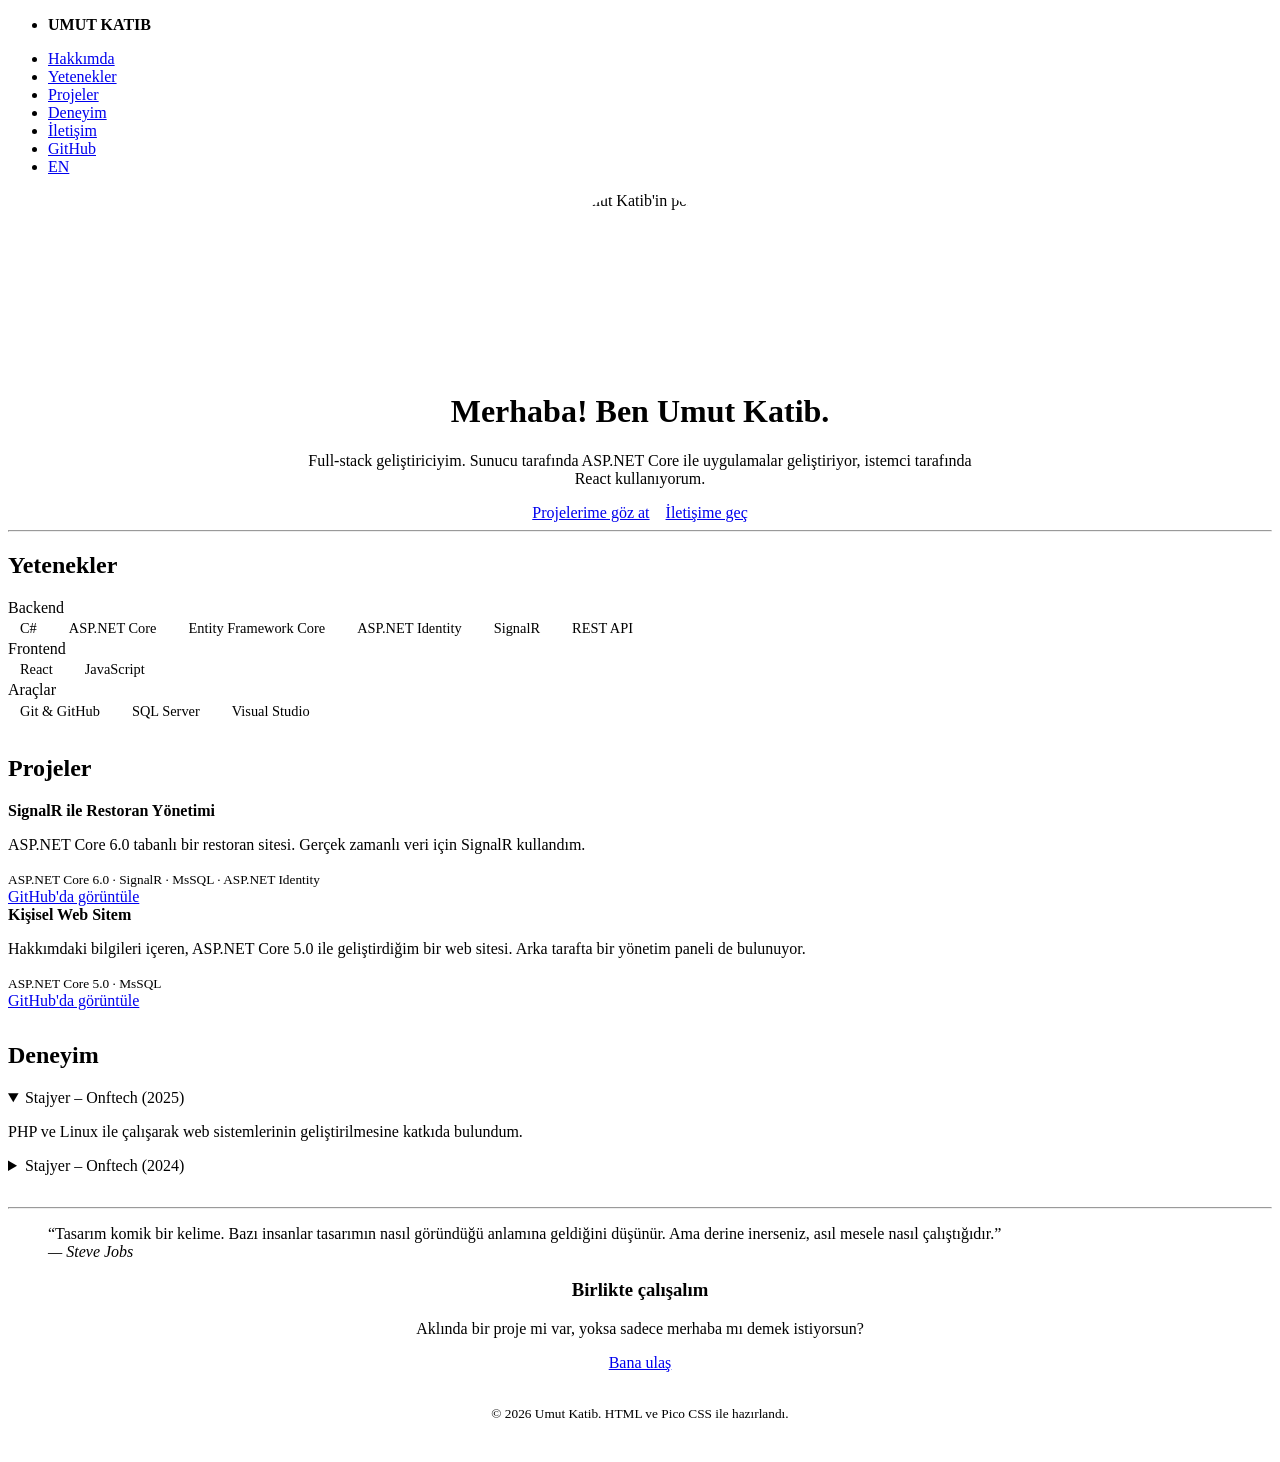
==== tr/index.html @ a7c9f65e "changes" ====
<!DOCTYPE html>
<html lang="tr">
<head>
    <meta charset="UTF-8">
    <meta name="viewport" content="width=device-width, initial-scale=1.0">
    <meta name="description" content="Umut Katib – ASP.NET Core ve React ile çalışan full-stack geliştirici.">
    <link rel="alternate" hreflang="en" href="/index.html">
    <link rel="alternate" hreflang="tr" href="/tr/index.html">
    <link rel="stylesheet" href="https://cdn.jsdelivr.net/npm/@picocss/pico@2/css/pico.min.css">
    <link rel="stylesheet" href="/styles/style.css">
    <title>Umut Katib | Full-Stack Geliştirici</title>
</head>
<body>
    <main class="container">
        <nav>
            <ul>
                <li><strong>UMUT KATIB</strong></li>
            </ul>
            <ul>
                <li><a href="#about" class="contrast">Hakkımda</a></li>
                <li><a href="#skills" class="contrast">Yetenekler</a></li>
                <li><a href="#projects" class="contrast">Projeler</a></li>
                <li><a href="#experience" class="contrast">Deneyim</a></li>
                <li><a href="/tr/contact.html" class="contrast">İletişim</a></li>
                <li><a href="https://github.com/umutkatib" class="contrast">GitHub</a></li>
                <li><a href="/index.html" class="secondary" hreflang="en" lang="en" aria-label="English">EN</a></li>
            </ul>
        </nav>

        <!-- Hero -->
        <header class="hero" id="about">
            <img class="avatar" src="https://avatars.githubusercontent.com/u/87450041?v=4" alt="Umut Katib'in portresi">
            <h1>Merhaba! Ben Umut Katib.</h1>
            <p>
                Full-stack geliştiriciyim. Sunucu tarafında ASP.NET Core ile uygulamalar
                geliştiriyor, istemci tarafında React kullanıyorum.
            </p>
            <div class="hero-actions">
                <a href="https://github.com/umutkatib" role="button">Projelerime göz at</a>
                <a href="/tr/contact.html" role="button" class="secondary outline">İletişime geç</a>
            </div>
        </header>

        <hr>

        <!-- Skills -->
        <section id="skills">
            <h2>Yetenekler</h2>
            <div class="grid">
                <article>
                    <header>Backend</header>
                    <ul class="tags">
                        <li>C#</li>
                        <li>ASP.NET Core</li>
                        <li>Entity Framework Core</li>
                        <li>ASP.NET Identity</li>
                        <li>SignalR</li>
                        <li>REST API</li>
                    </ul>
                </article>
                <article>
                    <header>Frontend</header>
                    <ul class="tags">
                        <li>React</li>
                        <li>JavaScript</li>
                    </ul>
                </article>
                <article>
                    <header>Araçlar</header>
                    <ul class="tags">
                        <li>Git &amp; GitHub</li>
                        <li>SQL Server</li>
                        <li>Visual Studio</li>
                    </ul>
                </article>
            </div>
        </section>

        <!-- Projects -->
        <section id="projects">
            <h2>Projeler</h2>
            <div class="grid">
                <article>
                    <header><strong>SignalR ile Restoran Yönetimi</strong></header>
                    <p>ASP.NET Core 6.0 tabanlı bir restoran sitesi. Gerçek zamanlı veri için SignalR kullandım.</p>
                    <footer>
                        <small>ASP.NET Core 6.0 · SignalR · MsSQL · ASP.NET Identity</small><br>
                        <a href="https://github.com/umutkatib/SignalRProjectLast">GitHub'da görüntüle</a>
                    </footer>
                </article>
                <article>
                    <header><strong>Kişisel Web Sitem</strong></header>
                    <p>Hakkımdaki bilgileri içeren, ASP.NET Core 5.0 ile geliştirdiğim bir web sitesi. Arka tarafta bir yönetim paneli de bulunuyor.</p>
                    <footer>
                        <small>ASP.NET Core 5.0 · MsSQL</small><br>
                        <a href="https://github.com/umutkatib/Core_PW_Project">GitHub'da görüntüle</a>
                    </footer>
                </article>
            </div>
        </section>

        <!-- Experience -->
        <section id="experience">
            <h2>Deneyim</h2>
            <details open>
                <summary>Stajyer – Onftech (2025)</summary>
                <p>PHP ve Linux ile çalışarak web sistemlerinin geliştirilmesine katkıda bulundum.</p>
            </details>
            <details>
                <summary>Stajyer – Onftech (2024)</summary>
                <p>React ile çalışarak arayüz sayfalarının geliştirilmesine katkıda bulundum.</p>
            </details>
        </section>

        <hr>

        <blockquote>
            “Tasarım komik bir kelime. Bazı insanlar tasarımın nasıl göründüğü
            anlamına geldiğini düşünür. Ama derine inerseniz, asıl mesele
            nasıl çalıştığıdır.”
            <footer>
                <cite>— Steve Jobs</cite>
            </footer>
        </blockquote>

        <!-- Call to action -->
        <article style="text-align: center;">
            <h3>Birlikte çalışalım</h3>
            <p>Aklında bir proje mi var, yoksa sadece merhaba mı demek istiyorsun?</p>
            <a href="/tr/contact.html" role="button">Bana ulaş</a>
        </article>

        <footer class="site-footer">
            <small>&copy; 2026 Umut Katib. HTML ve Pico CSS ile hazırlandı.</small>
        </footer>
    </main>
</body>
</html>
---- styles/style.css ----
.avatar {
            display: block;
            margin: 0 auto 1rem;
            width: 180px;
            height: 180px;
            border-radius: 50%;
            object-fit: cover;
        }
        .hero { text-align: center; }
        .hero p { max-width: 42rem; margin-inline: auto; }
        .hero-actions { display: flex; gap: 1rem; justify-content: center; flex-wrap: wrap; }
        .tags { display: flex; flex-wrap: wrap; gap: .5rem; list-style: none; padding: 0; margin: 0; }
        .tags li {
            padding: .2rem .75rem;
            border: 1px solid var(--pico-muted-border-color);
            border-radius: 999px;
            font-size: .9rem;
            margin: 0;
        }
        .tags li::marker { content: none; }
        section { margin-bottom: 2rem; }
        footer.site-footer { text-align: center; padding: 2rem 0; }
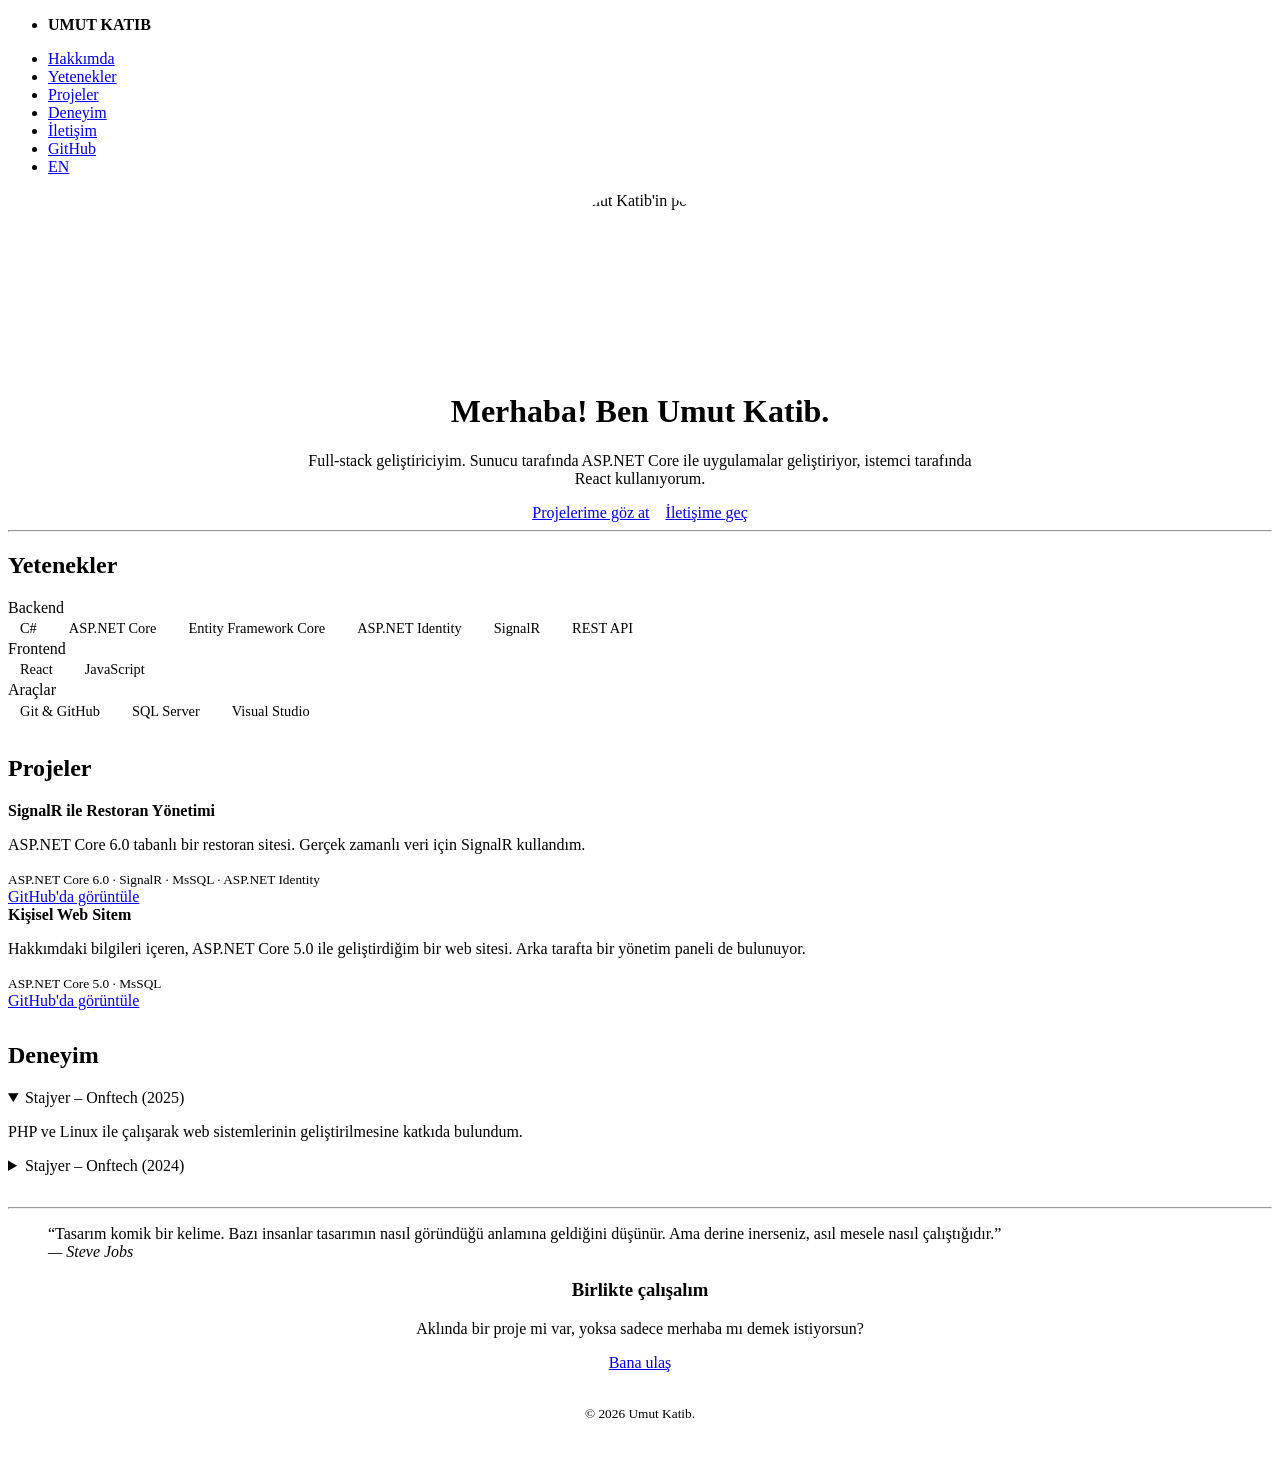
==== commit d2826edc: "changes" ====
--- a/tr/index.html
+++ b/tr/index.html
@@ -131,7 +131,7 @@
         </article>
 
         <footer class="site-footer">
-            <small>&copy; 2026 Umut Katib. HTML ve Pico CSS ile hazırlandı.</small>
+            <small>&copy; 2026 Umut Katib.</small>
         </footer>
     </main>
 </body>
--- a/styles/style.css
+++ b/styles/style.css
@@ -19,4 +19,35 @@
         }
         .tags li::marker { content: none; }
         section { margin-bottom: 2rem; }
-        footer.site-footer { text-align: center; padding: 2rem 0; }+        footer.site-footer { text-align: center; padding: 2rem 0; }
+
+        /* Mobile fixes */
+img { max-width: 100%; height: auto; }
+
+nav {
+    flex-wrap: wrap;
+    row-gap: .25rem;
+}
+nav ul:last-of-type {
+    flex-wrap: wrap;
+}
+
+@media (max-width: 767px) {
+    nav {
+        flex-direction: column;
+        align-items: flex-start;
+    }
+    nav ul li {
+        padding-block: .25rem;
+    }
+    .hero-actions a[role="button"] {
+        width: 100%;
+    }
+    .avatar {
+        width: 140px;
+        height: 140px;
+    }
+    h1 {
+        font-size: 1.75rem;
+    }
+}
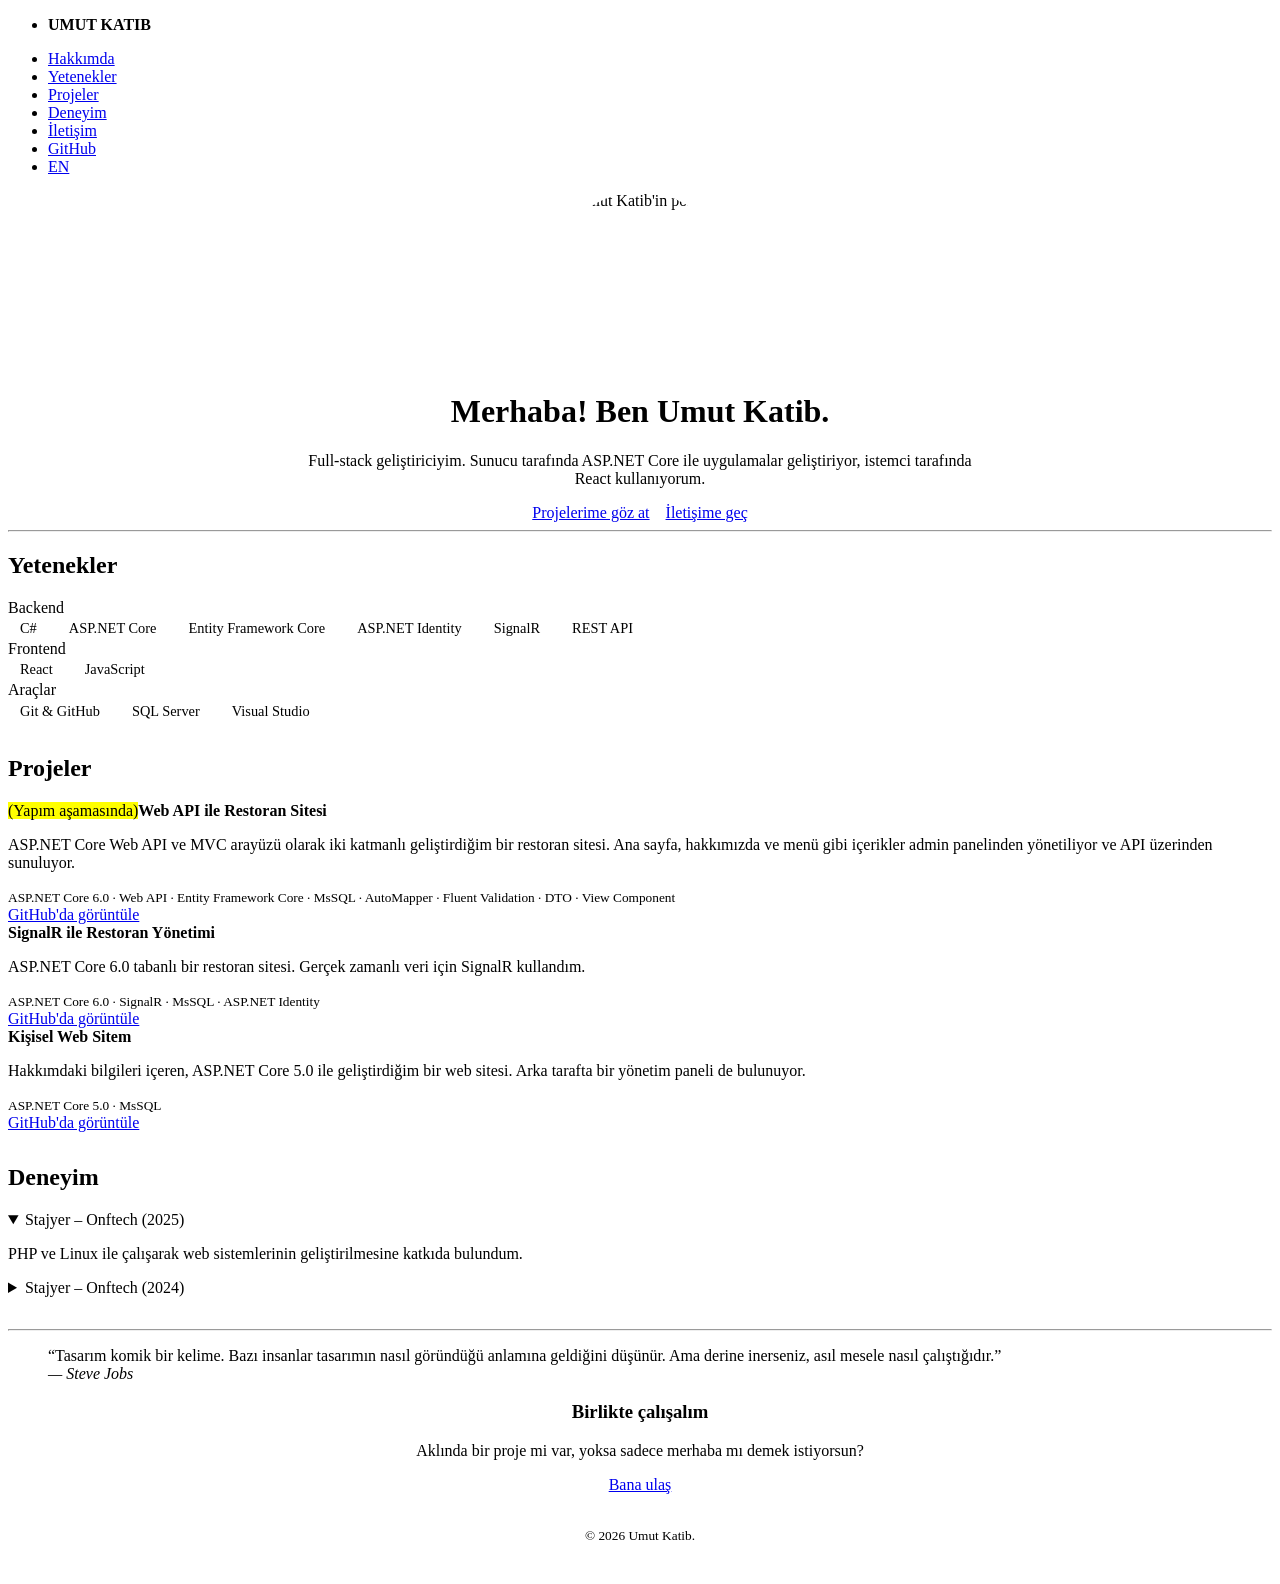
==== commit 0fc99bc4: "new project added" ====
--- a/tr/index.html
+++ b/tr/index.html
@@ -81,11 +81,19 @@
             <h2>Projeler</h2>
             <div class="grid">
                 <article>
+                    <header><mark>(Yapım aşamasında)</mark><strong>Web API ile Restoran Sitesi</strong></header>
+                    <p>ASP.NET Core Web API ve MVC arayüzü olarak iki katmanlı geliştirdiğim bir restoran sitesi. Ana sayfa, hakkımızda ve menü gibi içerikler admin panelinden yönetiliyor ve API üzerinden sunuluyor.</p>
+                    <footer>
+                        <small>ASP.NET Core 6.0 · Web API · Entity Framework Core · MsSQL · AutoMapper · Fluent Validation · DTO · View Component</small><br>
+                        <a href="https://github.com/umutkatib/ApiProjectCamp">GitHub'da görüntüle</a>
+                    </footer>
+                </article>
+                <article>
                     <header><strong>SignalR ile Restoran Yönetimi</strong></header>
                     <p>ASP.NET Core 6.0 tabanlı bir restoran sitesi. Gerçek zamanlı veri için SignalR kullandım.</p>
                     <footer>
                         <small>ASP.NET Core 6.0 · SignalR · MsSQL · ASP.NET Identity</small><br>
-                        <a href="https://github.com/umutkatib/SignalRProjectLast">GitHub'da görüntüle</a>
+                        <a href="https://github.com/umutkatib/ASP.NET-CORE-6.0-SignalR">GitHub'da görüntüle</a>
                     </footer>
                 </article>
                 <article>
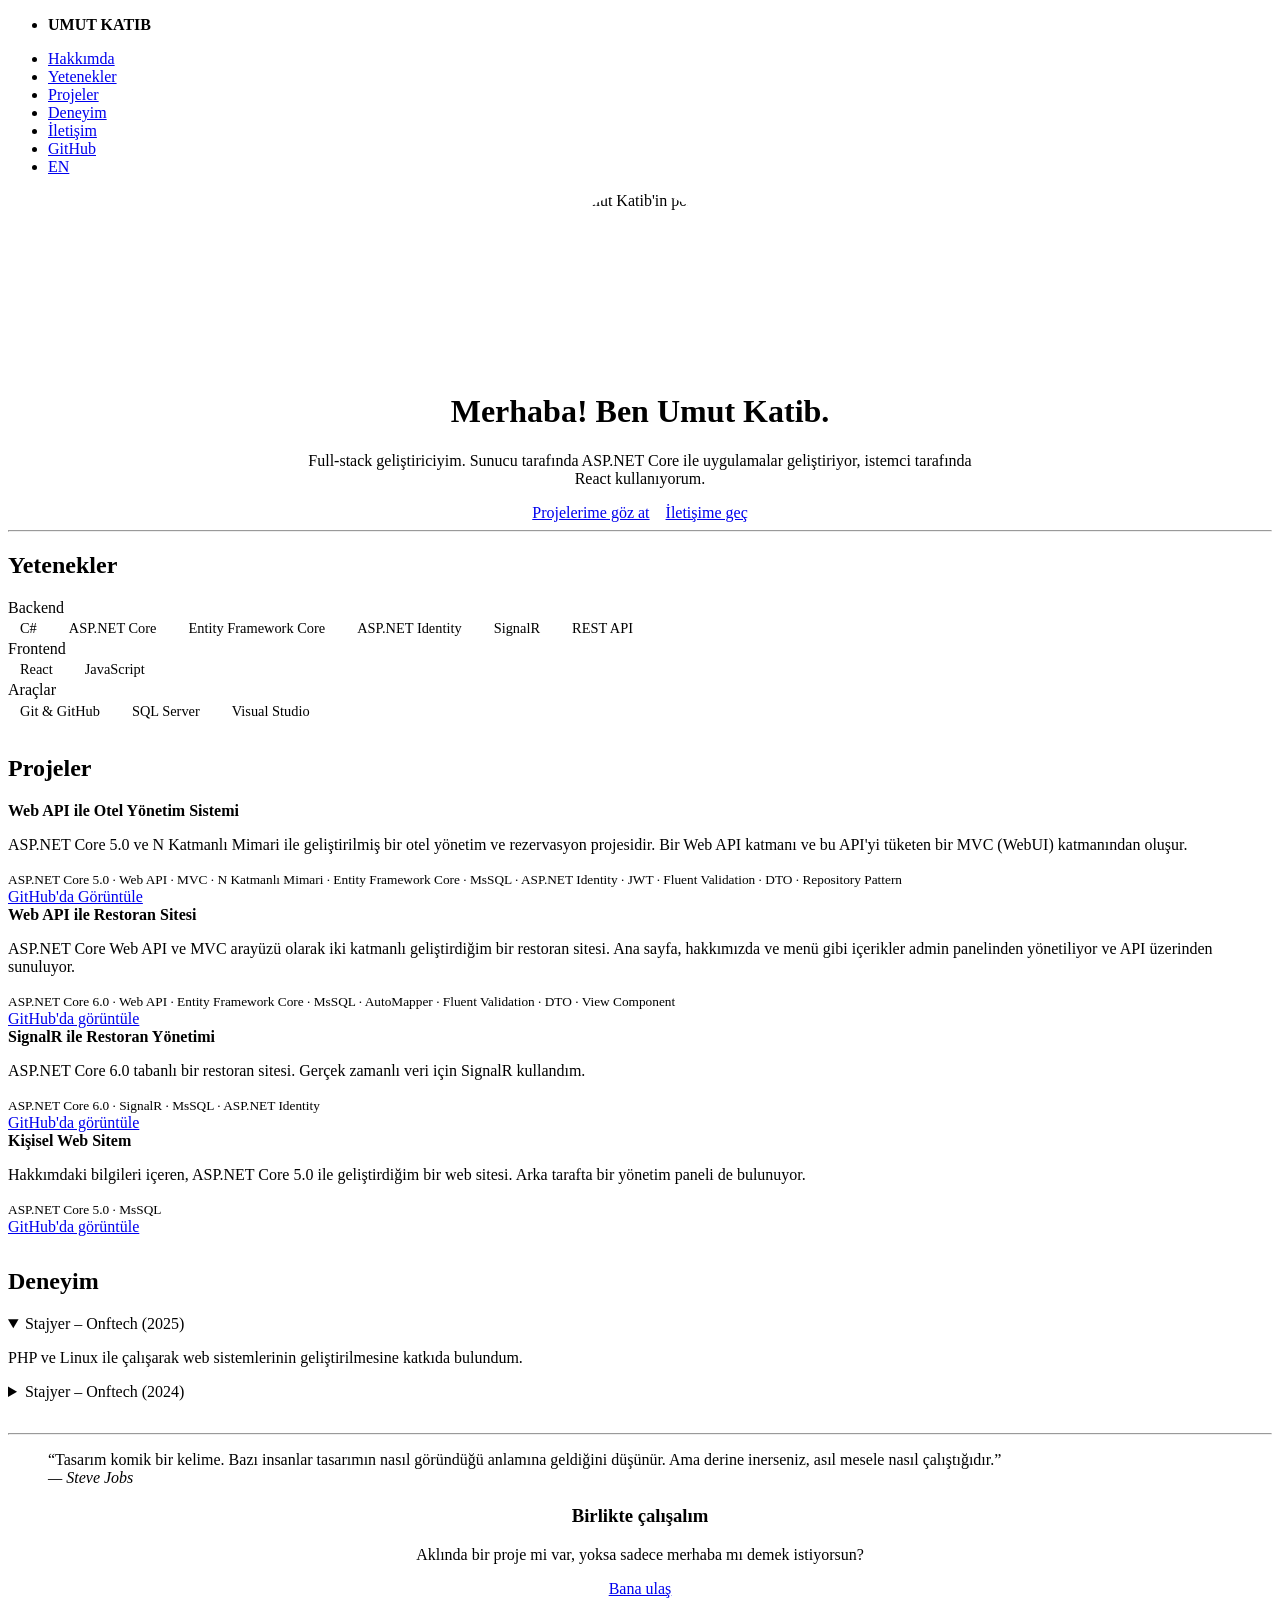
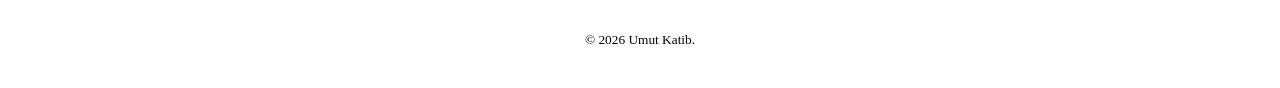
==== commit f1d88079: "project added" ====
--- a/tr/index.html
+++ b/tr/index.html
@@ -81,11 +81,19 @@
             <h2>Projeler</h2>
             <div class="grid">
                 <article>
-                    <header><mark>(Yapım aşamasında)</mark><strong>Web API ile Restoran Sitesi</strong></header>
+                    <header><strong>Web API ile Otel Yönetim Sistemi</strong></header>
+                    <p>ASP.NET Core 5.0 ve N Katmanlı Mimari ile geliştirilmiş bir otel yönetim ve rezervasyon projesidir. Bir Web API katmanı ve bu API'yi tüketen bir MVC (WebUI) katmanından oluşur.</p>
+                    <footer>
+                        <small>ASP.NET Core 5.0 · Web API · MVC · N Katmanlı Mimari · Entity Framework Core · MsSQL · ASP.NET Identity · JWT · Fluent Validation · DTO · Repository Pattern</small><br>
+                        <a href="https://github.com/umutkatib/Asp.NetCoreHotelProject">GitHub'da Görüntüle</a>
+                    </footer>
+                </article>
+                <article>
+                    <header><strong>Web API ile Restoran Sitesi</strong></header>
                     <p>ASP.NET Core Web API ve MVC arayüzü olarak iki katmanlı geliştirdiğim bir restoran sitesi. Ana sayfa, hakkımızda ve menü gibi içerikler admin panelinden yönetiliyor ve API üzerinden sunuluyor.</p>
                     <footer>
                         <small>ASP.NET Core 6.0 · Web API · Entity Framework Core · MsSQL · AutoMapper · Fluent Validation · DTO · View Component</small><br>
-                        <a href="https://github.com/umutkatib/ApiProjectCamp">GitHub'da görüntüle</a>
+                        <a href="https://github.com/umutkatib/Asp.NetCore6.0ApiProject">GitHub'da görüntüle</a>
                     </footer>
                 </article>
                 <article>
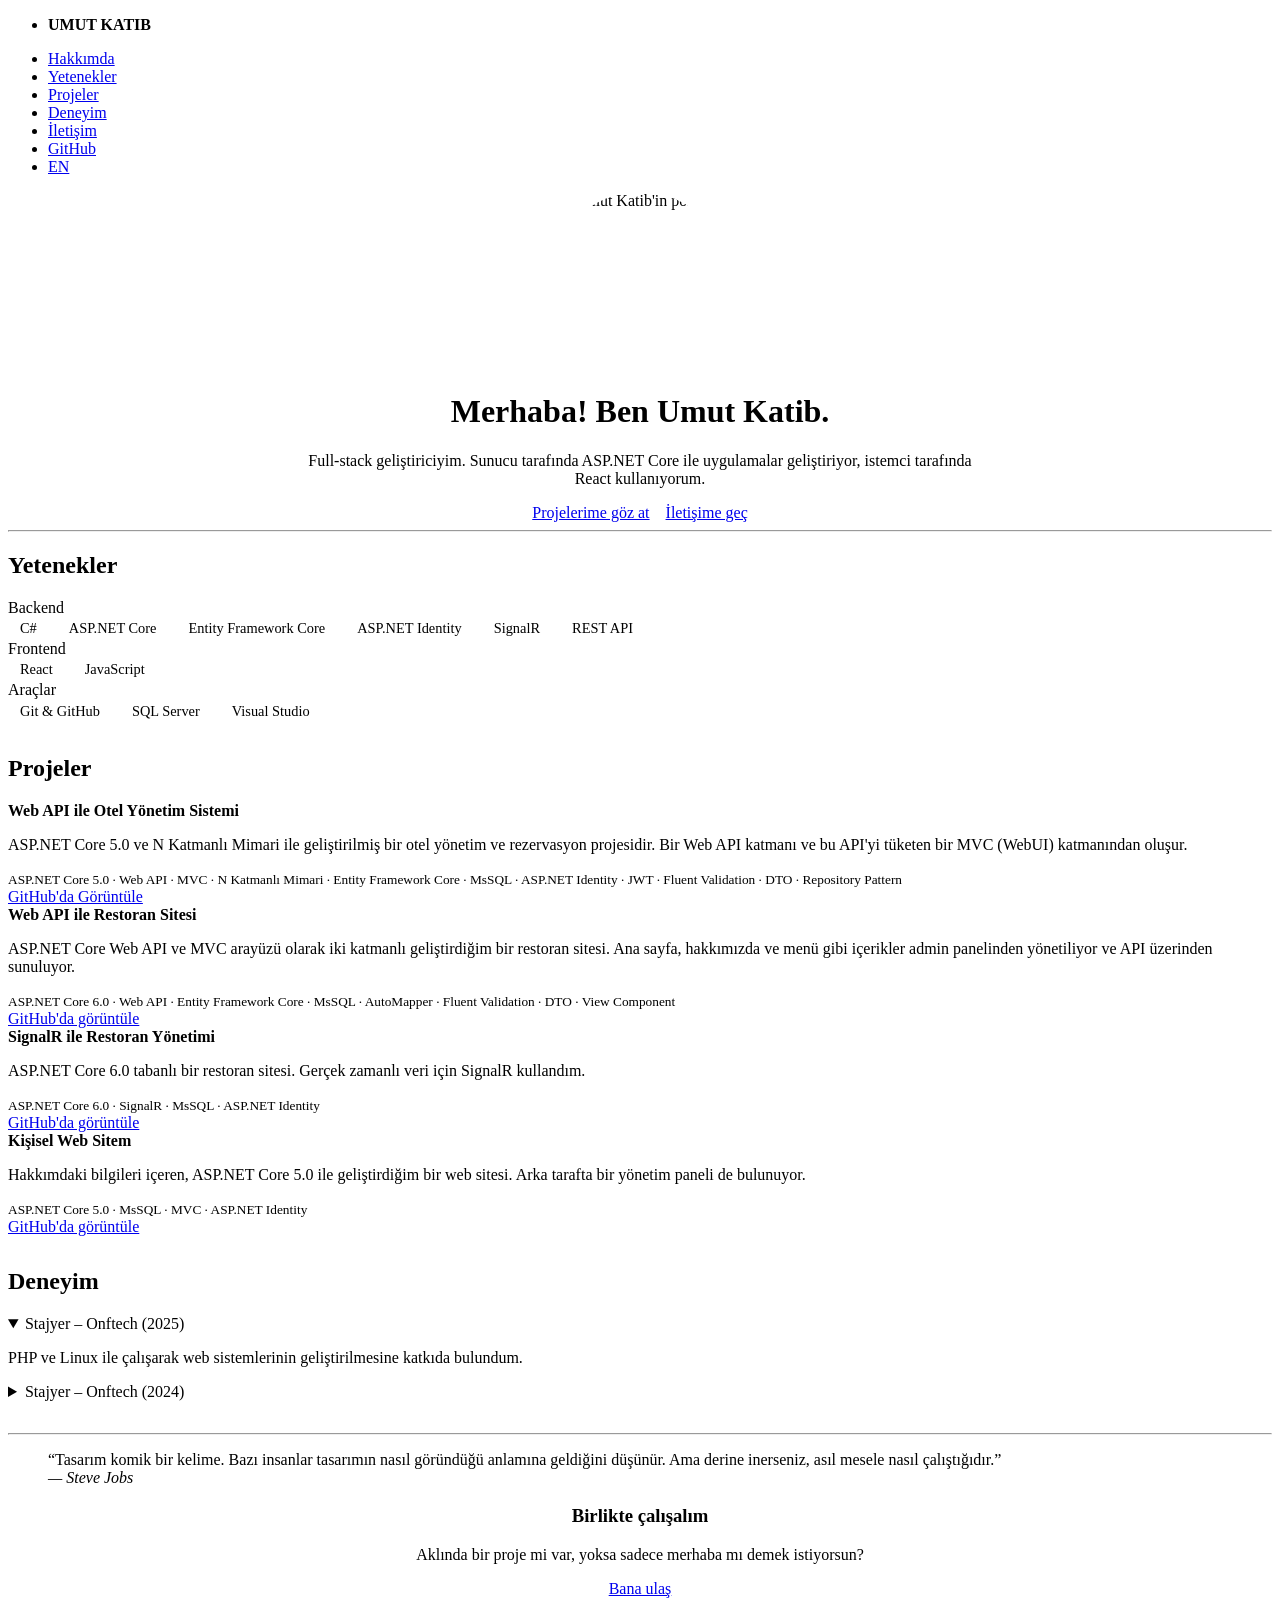
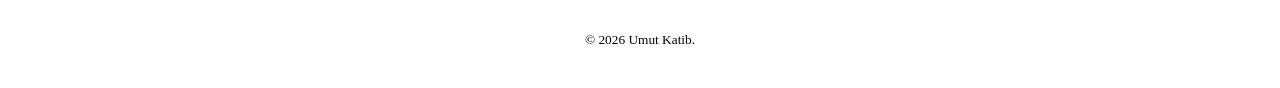
==== commit b52482f8: "added techs" ====
--- a/tr/index.html
+++ b/tr/index.html
@@ -108,7 +108,7 @@
                     <header><strong>Kişisel Web Sitem</strong></header>
                     <p>Hakkımdaki bilgileri içeren, ASP.NET Core 5.0 ile geliştirdiğim bir web sitesi. Arka tarafta bir yönetim paneli de bulunuyor.</p>
                     <footer>
-                        <small>ASP.NET Core 5.0 · MsSQL</small><br>
+                        <small>ASP.NET Core 5.0 · MsSQL · MVC · ASP.NET Identity</small><br>
                         <a href="https://github.com/umutkatib/Core_PW_Project">GitHub'da görüntüle</a>
                     </footer>
                 </article>
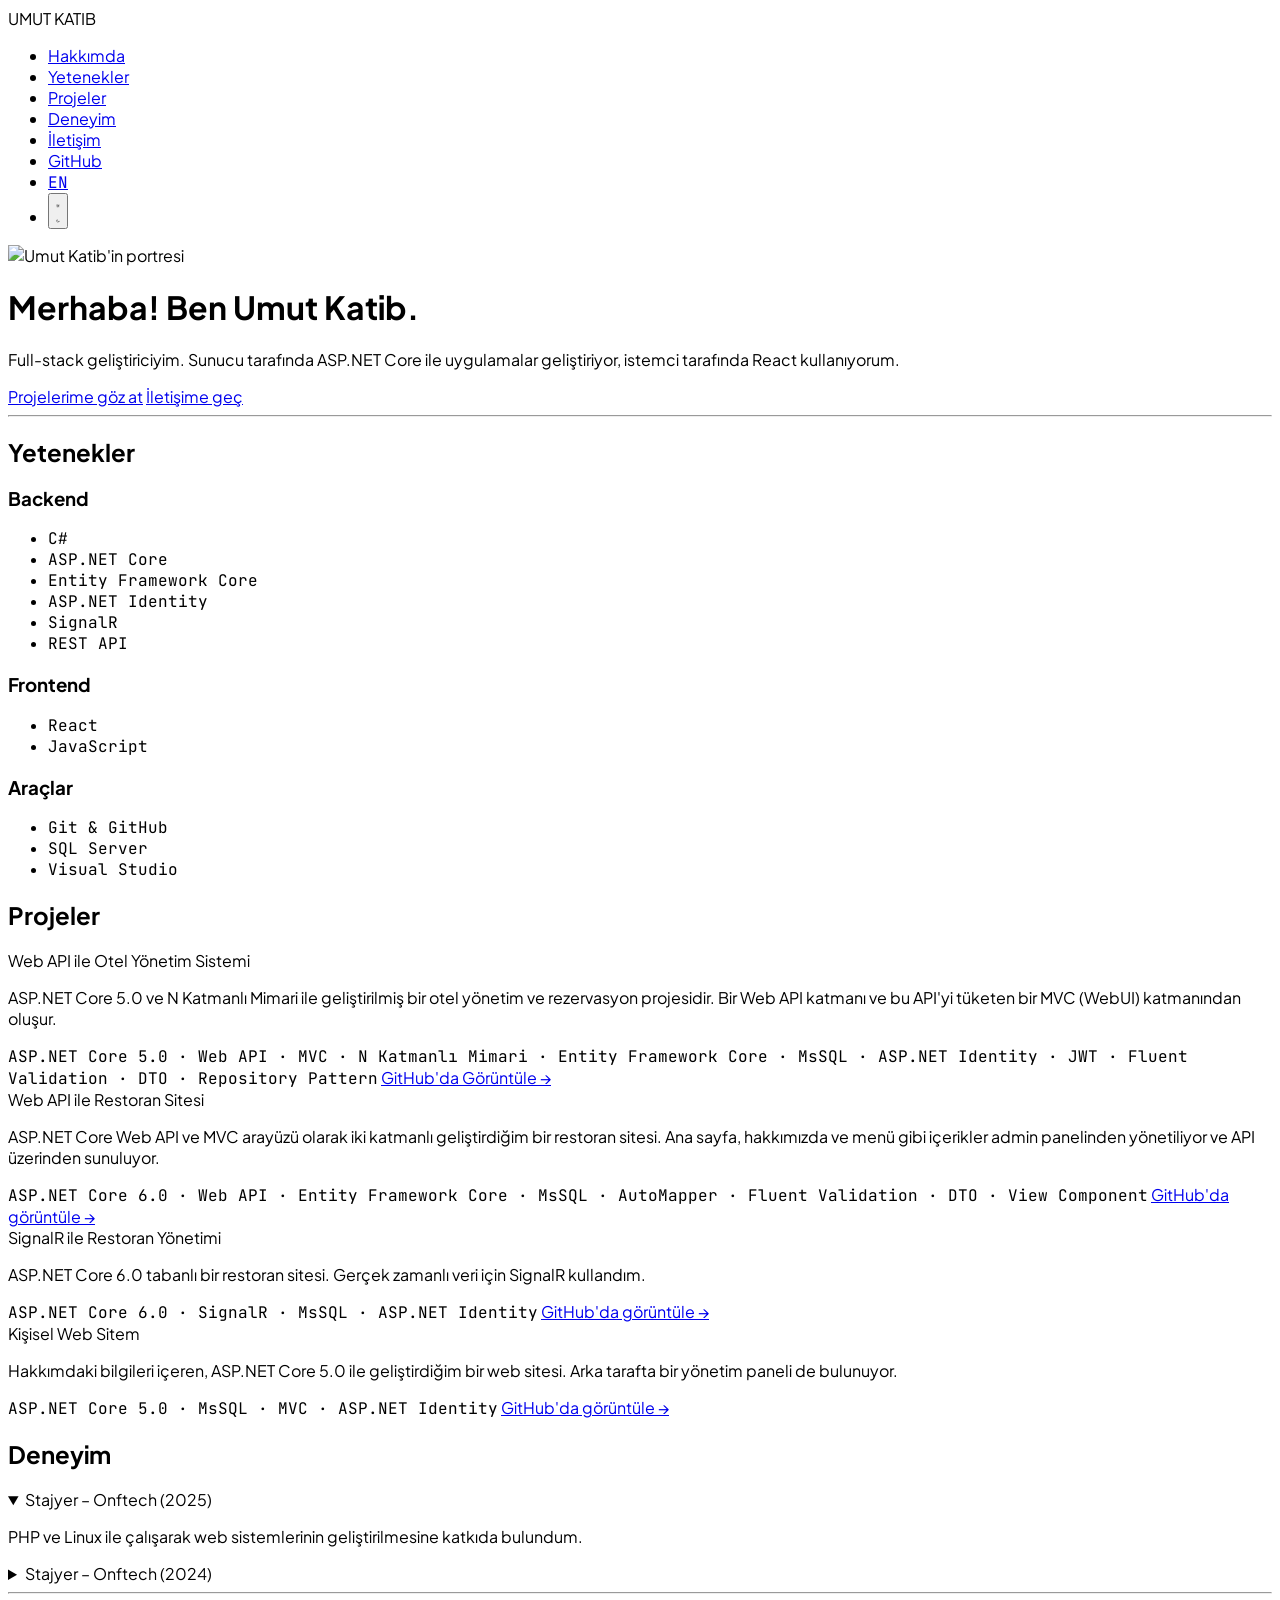
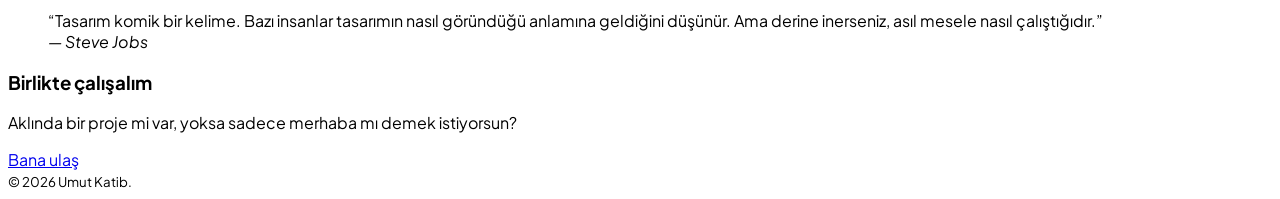
==== commit b263a5f8: "ui updated" ====
--- a/tr/index.html
+++ b/tr/index.html
@@ -1,154 +1,327 @@
 <!DOCTYPE html>
-<html lang="tr">
+<html lang="tr" class="dark scroll-smooth">
+
 <head>
     <meta charset="UTF-8">
     <meta name="viewport" content="width=device-width, initial-scale=1.0">
     <meta name="description" content="Umut Katib – ASP.NET Core ve React ile çalışan full-stack geliştirici.">
     <link rel="alternate" hreflang="en" href="/index.html">
     <link rel="alternate" hreflang="tr" href="/tr/index.html">
-    <link rel="stylesheet" href="https://cdn.jsdelivr.net/npm/@picocss/pico@2/css/pico.min.css">
+    <!-- Tailwind CSS CDN -->
+    <script src="https://cdn.tailwindcss.com"></script>
+    <script>
+        tailwind.config = {
+            darkMode: 'class',
+        }
+    </script>
     <link rel="stylesheet" href="/styles/style.css">
     <title>Umut Katib | Full-Stack Geliştirici</title>
 </head>
-<body>
-    <main class="container">
-        <nav>
-            <ul>
-                <li><strong>UMUT KATIB</strong></li>
-            </ul>
-            <ul>
-                <li><a href="#about" class="contrast">Hakkımda</a></li>
-                <li><a href="#skills" class="contrast">Yetenekler</a></li>
-                <li><a href="#projects" class="contrast">Projeler</a></li>
-                <li><a href="#experience" class="contrast">Deneyim</a></li>
-                <li><a href="/tr/contact.html" class="contrast">İletişim</a></li>
-                <li><a href="https://github.com/umutkatib" class="contrast">GitHub</a></li>
-                <li><a href="/index.html" class="secondary" hreflang="en" lang="en" aria-label="English">EN</a></li>
+
+<body
+    class="bg-slate-50 dark:bg-slate-950 text-slate-700 dark:text-slate-300 antialiased selection:bg-indigo-500 selection:text-white transition-colors duration-300">
+    <main class="max-w-4xl mx-auto px-4 py-8">
+        <!-- Navigation -->
+        <nav
+            class="sticky top-4 z-50 bg-white/80 dark:bg-slate-900/80 backdrop-blur-md border border-slate-200/80 dark:border-slate-800 rounded-full px-6 py-3 mb-12 shadow-sm flex flex-wrap items-center justify-between transition-colors duration-300">
+            <div class="font-extrabold text-slate-900 dark:text-white tracking-tight">UMUT KATIB</div>
+            <ul class="flex flex-wrap items-center gap-1 sm:gap-2 text-sm font-medium">
+                <li><a href="#about"
+                        class="px-3 py-1.5 rounded-full hover:bg-slate-100 dark:hover:bg-slate-800 hover:text-indigo-600 dark:hover:text-indigo-400 transition">Hakkımda</a>
+                </li>
+                <li><a href="#skills"
+                        class="px-3 py-1.5 rounded-full hover:bg-slate-100 dark:hover:bg-slate-800 hover:text-indigo-600 dark:hover:text-indigo-400 transition">Yetenekler</a>
+                </li>
+                <li><a href="#projects"
+                        class="px-3 py-1.5 rounded-full hover:bg-slate-100 dark:hover:bg-slate-800 hover:text-indigo-600 dark:hover:text-indigo-400 transition">Projeler</a>
+                </li>
+                <li><a href="#experience"
+                        class="px-3 py-1.5 rounded-full hover:bg-slate-100 dark:hover:bg-slate-800 hover:text-indigo-600 dark:hover:text-indigo-400 transition">Deneyim</a>
+                </li>
+                <li><a href="/tr/contact.html"
+                        class="px-3 py-1.5 rounded-full hover:bg-slate-100 dark:hover:bg-slate-800 hover:text-indigo-600 dark:hover:text-indigo-400 transition">İletişim</a>
+                </li>
+                <li><a href="https://github.com/umutkatib" target="_blank"
+                        class="px-3 py-1.5 rounded-full hover:bg-slate-100 dark:hover:bg-slate-800 hover:text-indigo-600 dark:hover:text-indigo-400 transition">GitHub</a>
+                </li>
+                <li><a href="/index.html" hreflang="en" lang="en"
+                        class="font-mono text-xs font-semibold px-2.5 py-1 bg-slate-100 dark:bg-slate-800 border border-slate-200 dark:border-slate-700 rounded-full hover:bg-slate-200 dark:hover:bg-slate-700 transition">EN</a>
+                </li>
+                <!-- Theme Toggle Button -->
+                <li>
+                    <button id="theme-toggle" aria-label="Temayı değiştir"
+                        class="p-2 rounded-full bg-slate-100 dark:bg-slate-800 border border-slate-200 dark:border-slate-700 hover:bg-slate-200 dark:hover:bg-slate-700 transition flex items-center justify-center text-slate-700 dark:text-slate-300">
+                        <svg id="theme-icon-dark" class="w-4 h-4 hidden dark:block" fill="none" stroke="currentColor"
+                            viewBox="0 0 24 24">
+                            <path stroke-linecap="round" stroke-linejoin="round" stroke-width="2"
+                                d="M12 3v1m0 16v1m9-9h-1M4 12H3m15.364 6.364l-.707-.707M6.343 6.343l-.707-.707m12.728 0l-.707.707M6.343 17.657l-.707.707M16 12a4 4 0 11-8 0 4 4 0 018 0z">
+                            </path>
+                        </svg>
+                        <svg id="theme-icon-light" class="w-4 h-4 block dark:hidden" fill="none" stroke="currentColor"
+                            viewBox="0 0 24 24">
+                            <path stroke-linecap="round" stroke-linejoin="round" stroke-width="2"
+                                d="M20.354 15.354A9 9 0 018.646 3.646 9.003 9.003 0 0012 21a9.003 9.003 0 008.354-5.646z">
+                            </path>
+                        </svg>
+                    </button>
+                </li>
             </ul>
         </nav>
 
         <!-- Hero -->
-        <header class="hero" id="about">
-            <img class="avatar" src="https://avatars.githubusercontent.com/u/87450041?v=4" alt="Umut Katib'in portresi">
-            <h1>Merhaba! Ben Umut Katib.</h1>
-            <p>
-                Full-stack geliştiriciyim. Sunucu tarafında ASP.NET Core ile uygulamalar
-                geliştiriyor, istemci tarafında React kullanıyorum.
+        <header id="about" class="text-center py-12 px-4">
+            <img class="w-[152px] h-[152px] mx-auto mb-6 rounded-full object-cover border-4 border-white dark:border-slate-800 shadow-xl shadow-indigo-500/10 hover:scale-105 transition duration-300"
+                src="https://avatars.githubusercontent.com/u/87450041?v=4" alt="Umut Katib'in portresi">
+            <h1 class="text-4xl sm:text-5xl font-extrabold text-slate-900 dark:text-white tracking-tight mb-4">Merhaba!
+                Ben Umut Katib.</h1>
+            <p class="max-w-2xl mx-auto text-lg text-slate-600 dark:text-slate-400 leading-relaxed mb-8">
+                Full-stack geliştiriciyim. Sunucu tarafında ASP.NET Core ile uygulamalar geliştiriyor, istemci tarafında
+                React kullanıyorum.
             </p>
-            <div class="hero-actions">
-                <a href="https://github.com/umutkatib" role="button">Projelerime göz at</a>
-                <a href="/tr/contact.html" role="button" class="secondary outline">İletişime geç</a>
+            <div class="flex flex-wrap justify-center gap-3">
+                <a href="https://github.com/umutkatib" target="_blank"
+                    class="px-6 py-3 bg-indigo-600 hover:bg-indigo-700 text-white font-semibold rounded-full shadow-lg shadow-indigo-600/20 hover:-translate-y-0.5 transition">Projelerime
+                    göz at</a>
+                <a href="/tr/contact.html"
+                    class="px-6 py-3 bg-white dark:bg-slate-900 hover:bg-slate-50 dark:hover:bg-slate-800 text-slate-700 dark:text-slate-200 font-semibold border border-slate-300 dark:border-slate-700 rounded-full shadow-sm hover:border-slate-400 transition">İletişime
+                    geç</a>
             </div>
         </header>
 
-        <hr>
+        <hr class="border-slate-200 dark:border-slate-800 my-12">
 
         <!-- Skills -->
-        <section id="skills">
-            <h2>Yetenekler</h2>
-            <div class="grid">
-                <article>
-                    <header>Backend</header>
-                    <ul class="tags">
-                        <li>C#</li>
-                        <li>ASP.NET Core</li>
-                        <li>Entity Framework Core</li>
-                        <li>ASP.NET Identity</li>
-                        <li>SignalR</li>
-                        <li>REST API</li>
+        <section id="skills" class="mb-16">
+            <h2 class="text-2xl font-bold text-slate-900 dark:text-white tracking-tight mb-6 flex items-center gap-3">
+                Yetenekler <span class="h-px bg-slate-200 dark:bg-slate-800 flex-1"></span>
+            </h2>
+            <div class="grid grid-cols-1 md:grid-cols-3 gap-6">
+                <div
+                    class="bg-white dark:bg-slate-900 border border-slate-200 dark:border-slate-800 rounded-2xl p-6 shadow-sm hover:shadow-md transition">
+                    <h3
+                        class="font-bold text-slate-900 dark:text-white text-lg mb-4 pb-2 border-b border-slate-100 dark:border-slate-800">
+                        Backend</h3>
+                    <ul class="flex flex-wrap gap-2">
+                        <li
+                            class="font-mono text-xs bg-slate-50 dark:bg-slate-800 border border-slate-200 dark:border-slate-700 px-3 py-1.5 rounded-lg text-slate-700 dark:text-slate-300 hover:bg-indigo-50 dark:hover:bg-indigo-950/50 hover:text-indigo-600 dark:hover:text-indigo-400 hover:border-indigo-200 transition">
+                            C#</li>
+                        <li
+                            class="font-mono text-xs bg-slate-50 dark:bg-slate-800 border border-slate-200 dark:border-slate-700 px-3 py-1.5 rounded-lg text-slate-700 dark:text-slate-300 hover:bg-indigo-50 dark:hover:bg-indigo-950/50 hover:text-indigo-600 dark:hover:text-indigo-400 hover:border-indigo-200 transition">
+                            ASP.NET Core</li>
+                        <li
+                            class="font-mono text-xs bg-slate-50 dark:bg-slate-800 border border-slate-200 dark:border-slate-700 px-3 py-1.5 rounded-lg text-slate-700 dark:text-slate-300 hover:bg-indigo-50 dark:hover:bg-indigo-950/50 hover:text-indigo-600 dark:hover:text-indigo-400 hover:border-indigo-200 transition">
+                            Entity Framework Core</li>
+                        <li
+                            class="font-mono text-xs bg-slate-50 dark:bg-slate-800 border border-slate-200 dark:border-slate-700 px-3 py-1.5 rounded-lg text-slate-700 dark:text-slate-300 hover:bg-indigo-50 dark:hover:bg-indigo-950/50 hover:text-indigo-600 dark:hover:text-indigo-400 hover:border-indigo-200 transition">
+                            ASP.NET Identity</li>
+                        <li
+                            class="font-mono text-xs bg-slate-50 dark:bg-slate-800 border border-slate-200 dark:border-slate-700 px-3 py-1.5 rounded-lg text-slate-700 dark:text-slate-300 hover:bg-indigo-50 dark:hover:bg-indigo-950/50 hover:text-indigo-600 dark:hover:text-indigo-400 hover:border-indigo-200 transition">
+                            SignalR</li>
+                        <li
+                            class="font-mono text-xs bg-slate-50 dark:bg-slate-800 border border-slate-200 dark:border-slate-700 px-3 py-1.5 rounded-lg text-slate-700 dark:text-slate-300 hover:bg-indigo-50 dark:hover:bg-indigo-950/50 hover:text-indigo-600 dark:hover:text-indigo-400 hover:border-indigo-200 transition">
+                            REST API</li>
                     </ul>
+                </div>
+                <div
+                    class="bg-white dark:bg-slate-900 border border-slate-200 dark:border-slate-800 rounded-2xl p-6 shadow-sm hover:shadow-md transition">
+                    <h3
+                        class="font-bold text-slate-900 dark:text-white text-lg mb-4 pb-2 border-b border-slate-100 dark:border-slate-800">
+                        Frontend</h3>
+                    <ul class="flex flex-wrap gap-2">
+                        <li
+                            class="font-mono text-xs bg-slate-50 dark:bg-slate-800 border border-slate-200 dark:border-slate-700 px-3 py-1.5 rounded-lg text-slate-700 dark:text-slate-300 hover:bg-indigo-50 dark:hover:bg-indigo-950/50 hover:text-indigo-600 dark:hover:text-indigo-400 hover:border-indigo-200 transition">
+                            React</li>
+                        <li
+                            class="font-mono text-xs bg-slate-50 dark:bg-slate-800 border border-slate-200 dark:border-slate-700 px-3 py-1.5 rounded-lg text-slate-700 dark:text-slate-300 hover:bg-indigo-50 dark:hover:bg-indigo-950/50 hover:text-indigo-600 dark:hover:text-indigo-400 hover:border-indigo-200 transition">
+                            JavaScript</li>
+                    </ul>
+                </div>
+                <div
+                    class="bg-white dark:bg-slate-900 border border-slate-200 dark:border-slate-800 rounded-2xl p-6 shadow-sm hover:shadow-md transition">
+                    <h3
+                        class="font-bold text-slate-900 dark:text-white text-lg mb-4 pb-2 border-b border-slate-100 dark:border-slate-800">
+                        Araçlar</h3>
+                    <ul class="flex flex-wrap gap-2">
+                        <li
+                            class="font-mono text-xs bg-slate-50 dark:bg-slate-800 border border-slate-200 dark:border-slate-700 px-3 py-1.5 rounded-lg text-slate-700 dark:text-slate-300 hover:bg-indigo-50 dark:hover:bg-indigo-950/50 hover:text-indigo-600 dark:hover:text-indigo-400 hover:border-indigo-200 transition">
+                            Git &amp; GitHub</li>
+                        <li
+                            class="font-mono text-xs bg-slate-50 dark:bg-slate-800 border border-slate-200 dark:border-slate-700 px-3 py-1.5 rounded-lg text-slate-700 dark:text-slate-300 hover:bg-indigo-50 dark:hover:bg-indigo-950/50 hover:text-indigo-600 dark:hover:text-indigo-400 hover:border-indigo-200 transition">
+                            SQL Server</li>
+                        <li
+                            class="font-mono text-xs bg-slate-50 dark:bg-slate-800 border border-slate-200 dark:border-slate-700 px-3 py-1.5 rounded-lg text-slate-700 dark:text-slate-300 hover:bg-indigo-50 dark:hover:bg-indigo-950/50 hover:text-indigo-600 dark:hover:text-indigo-400 hover:border-indigo-200 transition">
+                            Visual Studio</li>
+                    </ul>
+                </div>
+            </div>
+        </section>
+
+        <!-- Projects -->
+        <section id="projects" class="mb-16">
+            <h2 class="text-2xl font-bold text-slate-900 dark:text-white tracking-tight mb-6 flex items-center gap-3">
+                Projeler <span class="h-px bg-slate-200 dark:bg-slate-800 flex-1"></span>
+            </h2>
+            <div class="grid grid-cols-1 md:grid-cols-2 gap-6">
+                <article
+                    class="bg-white dark:bg-slate-900 border border-slate-200 dark:border-slate-800 rounded-2xl shadow-sm hover:shadow-md transition flex flex-col justify-between overflow-hidden">
+                    <div>
+                        <div
+                            class="p-6 pb-3 font-bold text-slate-900 dark:text-white text-lg border-b border-slate-100 dark:border-slate-800">
+                            Web API ile Otel Yönetim Sistemi</div>
+                        <p class="p-6 pt-3 text-slate-600 dark:text-slate-400 text-sm leading-relaxed">ASP.NET Core 5.0
+                            ve N Katmanlı Mimari ile geliştirilmiş bir otel yönetim ve rezervasyon projesidir. Bir Web
+                            API katmanı ve bu API'yi tüketen bir MVC (WebUI) katmanından oluşur.</p>
+                    </div>
+                    <div class="bg-slate-50 dark:bg-slate-950/50 border-t border-slate-100 dark:border-slate-800 p-6">
+                        <span
+                            class="font-mono text-xs text-slate-500 dark:text-slate-400 block mb-3 leading-relaxed">ASP.NET
+                            Core 5.0 · Web API · MVC · N Katmanlı Mimari · Entity Framework Core · MsSQL · ASP.NET
+                            Identity · JWT · Fluent Validation · DTO · Repository Pattern</span>
+                        <a href="https://github.com/umutkatib/Asp.NetCoreHotelProject" target="_blank"
+                            class="text-indigo-600 dark:text-indigo-400 hover:text-indigo-700 dark:hover:text-indigo-300 font-semibold text-sm inline-flex items-center gap-1">GitHub'da
+                            Görüntüle &rarr;</a>
+                    </div>
                 </article>
-                <article>
-                    <header>Frontend</header>
-                    <ul class="tags">
-                        <li>React</li>
-                        <li>JavaScript</li>
-                    </ul>
+
+                <article
+                    class="bg-white dark:bg-slate-900 border border-slate-200 dark:border-slate-800 rounded-2xl shadow-sm hover:shadow-md transition flex flex-col justify-between overflow-hidden">
+                    <div>
+                        <div
+                            class="p-6 pb-3 font-bold text-slate-900 dark:text-white text-lg border-b border-slate-100 dark:border-slate-800">
+                            Web API ile Restoran Sitesi</div>
+                        <p class="p-6 pt-3 text-slate-600 dark:text-slate-400 text-sm leading-relaxed">ASP.NET Core Web
+                            API ve MVC arayüzü olarak iki katmanlı geliştirdiğim bir restoran sitesi. Ana sayfa,
+                            hakkımızda ve menü gibi içerikler admin panelinden yönetiliyor ve API üzerinden sunuluyor.
+                        </p>
+                    </div>
+                    <div class="bg-slate-50 dark:bg-slate-950/50 border-t border-slate-100 dark:border-slate-800 p-6">
+                        <span
+                            class="font-mono text-xs text-slate-500 dark:text-slate-400 block mb-3 leading-relaxed">ASP.NET
+                            Core 6.0 · Web API · Entity Framework Core · MsSQL · AutoMapper · Fluent Validation · DTO ·
+                            View Component</span>
+                        <a href="https://github.com/umutkatib/Asp.NetCore6.0ApiProject" target="_blank"
+                            class="text-indigo-600 dark:text-indigo-400 hover:text-indigo-700 dark:hover:text-indigo-300 font-semibold text-sm inline-flex items-center gap-1">GitHub'da
+                            görüntüle &rarr;</a>
+                    </div>
                 </article>
-                <article>
-                    <header>Araçlar</header>
-                    <ul class="tags">
-                        <li>Git &amp; GitHub</li>
-                        <li>SQL Server</li>
-                        <li>Visual Studio</li>
-                    </ul>
+
+                <article
+                    class="bg-white dark:bg-slate-900 border border-slate-200 dark:border-slate-800 rounded-2xl shadow-sm hover:shadow-md transition flex flex-col justify-between overflow-hidden">
+                    <div>
+                        <div
+                            class="p-6 pb-3 font-bold text-slate-900 dark:text-white text-lg border-b border-slate-100 dark:border-slate-800">
+                            SignalR ile Restoran Yönetimi</div>
+                        <p class="p-6 pt-3 text-slate-600 dark:text-slate-400 text-sm leading-relaxed">ASP.NET Core 6.0
+                            tabanlı bir restoran sitesi. Gerçek zamanlı veri için SignalR kullandım.</p>
+                    </div>
+                    <div class="bg-slate-50 dark:bg-slate-950/50 border-t border-slate-100 dark:border-slate-800 p-6">
+                        <span
+                            class="font-mono text-xs text-slate-500 dark:text-slate-400 block mb-3 leading-relaxed">ASP.NET
+                            Core 6.0 · SignalR · MsSQL · ASP.NET Identity</span>
+                        <a href="https://github.com/umutkatib/ASP.NET-CORE-6.0-SignalR" target="_blank"
+                            class="text-indigo-600 dark:text-indigo-400 hover:text-indigo-700 dark:hover:text-indigo-300 font-semibold text-sm inline-flex items-center gap-1">GitHub'da
+                            görüntüle &rarr;</a>
+                    </div>
+                </article>
+
+                <article
+                    class="bg-white dark:bg-slate-900 border border-slate-200 dark:border-slate-800 rounded-2xl shadow-sm hover:shadow-md transition flex flex-col justify-between overflow-hidden">
+                    <div>
+                        <div
+                            class="p-6 pb-3 font-bold text-slate-900 dark:text-white text-lg border-b border-slate-100 dark:border-slate-800">
+                            Kişisel Web Sitem</div>
+                        <p class="p-6 pt-3 text-slate-600 dark:text-slate-400 text-sm leading-relaxed">Hakkımdaki
+                            bilgileri içeren, ASP.NET Core 5.0 ile geliştirdiğim bir web sitesi. Arka tarafta bir
+                            yönetim paneli de bulunuyor.</p>
+                    </div>
+                    <div class="bg-slate-50 dark:bg-slate-950/50 border-t border-slate-100 dark:border-slate-800 p-6">
+                        <span
+                            class="font-mono text-xs text-slate-500 dark:text-slate-400 block mb-3 leading-relaxed">ASP.NET
+                            Core 5.0 · MsSQL · MVC · ASP.NET Identity</span>
+                        <a href="https://github.com/umutkatib/Core_PW_Project" target="_blank"
+                            class="text-indigo-600 dark:text-indigo-400 hover:text-indigo-700 dark:hover:text-indigo-300 font-semibold text-sm inline-flex items-center gap-1">GitHub'da
+                            görüntüle &rarr;</a>
+                    </div>
                 </article>
             </div>
         </section>
 
-        <!-- Projects -->
-        <section id="projects">
-            <h2>Projeler</h2>
-            <div class="grid">
-                <article>
-                    <header><strong>Web API ile Otel Yönetim Sistemi</strong></header>
-                    <p>ASP.NET Core 5.0 ve N Katmanlı Mimari ile geliştirilmiş bir otel yönetim ve rezervasyon projesidir. Bir Web API katmanı ve bu API'yi tüketen bir MVC (WebUI) katmanından oluşur.</p>
-                    <footer>
-                        <small>ASP.NET Core 5.0 · Web API · MVC · N Katmanlı Mimari · Entity Framework Core · MsSQL · ASP.NET Identity · JWT · Fluent Validation · DTO · Repository Pattern</small><br>
-                        <a href="https://github.com/umutkatib/Asp.NetCoreHotelProject">GitHub'da Görüntüle</a>
-                    </footer>
-                </article>
-                <article>
-                    <header><strong>Web API ile Restoran Sitesi</strong></header>
-                    <p>ASP.NET Core Web API ve MVC arayüzü olarak iki katmanlı geliştirdiğim bir restoran sitesi. Ana sayfa, hakkımızda ve menü gibi içerikler admin panelinden yönetiliyor ve API üzerinden sunuluyor.</p>
-                    <footer>
-                        <small>ASP.NET Core 6.0 · Web API · Entity Framework Core · MsSQL · AutoMapper · Fluent Validation · DTO · View Component</small><br>
-                        <a href="https://github.com/umutkatib/Asp.NetCore6.0ApiProject">GitHub'da görüntüle</a>
-                    </footer>
-                </article>
-                <article>
-                    <header><strong>SignalR ile Restoran Yönetimi</strong></header>
-                    <p>ASP.NET Core 6.0 tabanlı bir restoran sitesi. Gerçek zamanlı veri için SignalR kullandım.</p>
-                    <footer>
-                        <small>ASP.NET Core 6.0 · SignalR · MsSQL · ASP.NET Identity</small><br>
-                        <a href="https://github.com/umutkatib/ASP.NET-CORE-6.0-SignalR">GitHub'da görüntüle</a>
-                    </footer>
-                </article>
-                <article>
-                    <header><strong>Kişisel Web Sitem</strong></header>
-                    <p>Hakkımdaki bilgileri içeren, ASP.NET Core 5.0 ile geliştirdiğim bir web sitesi. Arka tarafta bir yönetim paneli de bulunuyor.</p>
-                    <footer>
-                        <small>ASP.NET Core 5.0 · MsSQL · MVC · ASP.NET Identity</small><br>
-                        <a href="https://github.com/umutkatib/Core_PW_Project">GitHub'da görüntüle</a>
-                    </footer>
-                </article>
+        <!-- Experience -->
+        <section id="experience" class="mb-16">
+            <h2 class="text-2xl font-bold text-slate-900 dark:text-white tracking-tight mb-6 flex items-center gap-3">
+                Deneyim <span class="h-px bg-slate-200 dark:bg-slate-800 flex-1"></span>
+            </h2>
+            <div class="space-y-4">
+                <details open
+                    class="bg-white dark:bg-slate-900 border border-slate-200 dark:border-slate-800 rounded-2xl p-6 shadow-sm group">
+                    <summary
+                        class="font-bold text-slate-900 dark:text-white text-lg cursor-pointer flex justify-between items-center">
+                        Stajyer – Onftech (2025)
+                    </summary>
+                    <p class="mt-3 text-slate-600 dark:text-slate-400 text-sm leading-relaxed">PHP ve Linux ile
+                        çalışarak web sistemlerinin geliştirilmesine katkıda bulundum.</p>
+                </details>
+                <details
+                    class="bg-white dark:bg-slate-900 border border-slate-200 dark:border-slate-800 rounded-2xl p-6 shadow-sm group">
+                    <summary
+                        class="font-bold text-slate-900 dark:text-white text-lg cursor-pointer flex justify-between items-center">
+                        Stajyer – Onftech (2024)
+                    </summary>
+                    <p class="mt-3 text-slate-600 dark:text-slate-400 text-sm leading-relaxed">React ile çalışarak
+                        arayüz sayfalarının geliştirilmesine katkıda bulundum.</p>
+                </details>
             </div>
         </section>
 
-        <!-- Experience -->
-        <section id="experience">
-            <h2>Deneyim</h2>
-            <details open>
-                <summary>Stajyer – Onftech (2025)</summary>
-                <p>PHP ve Linux ile çalışarak web sistemlerinin geliştirilmesine katkıda bulundum.</p>
-            </details>
-            <details>
-                <summary>Stajyer – Onftech (2024)</summary>
-                <p>React ile çalışarak arayüz sayfalarının geliştirilmesine katkıda bulundum.</p>
-            </details>
-        </section>
-
-        <hr>
-
-        <blockquote>
-            “Tasarım komik bir kelime. Bazı insanlar tasarımın nasıl göründüğü
-            anlamına geldiğini düşünür. Ama derine inerseniz, asıl mesele
-            nasıl çalıştığıdır.”
-            <footer>
+        <hr class="border-slate-200 dark:border-slate-800 my-12">
+
+        <!-- Quote -->
+        <blockquote
+            class="bg-white dark:bg-slate-900 border-l-4 border-indigo-600 rounded-r-2xl p-8 shadow-sm my-12 italic text-slate-700 dark:text-slate-300">
+            “Tasarım komik bir kelime. Bazı insanlar tasarımın nasıl göründüğü anlamına geldiğini düşünür. Ama derine
+            inerseniz, asıl mesele nasıl çalıştığıdır.”
+            <footer class="mt-4 not-italic font-semibold text-slate-500 dark:text-slate-400 text-sm">
                 <cite>— Steve Jobs</cite>
             </footer>
         </blockquote>
 
-        <!-- Call to action -->
-        <article style="text-align: center;">
-            <h3>Birlikte çalışalım</h3>
-            <p>Aklında bir proje mi var, yoksa sadece merhaba mı demek istiyorsun?</p>
-            <a href="/tr/contact.html" role="button">Bana ulaş</a>
-        </article>
-
-        <footer class="site-footer">
+        <!-- CTA Box -->
+        <div
+            class="text-center p-10 bg-gradient-to-br from-white to-indigo-50/50 dark:from-slate-900 dark:to-indigo-950/30 border border-indigo-100 dark:border-indigo-950/50 rounded-3xl shadow-sm mb-12">
+            <h3 class="text-2xl font-extrabold text-slate-900 dark:text-white mb-2">Birlikte çalışalım</h3>
+            <p class="text-slate-600 dark:text-slate-400 max-w-md mx-auto mb-6 text-sm">Aklında bir proje mi var, yoksa
+                sadece merhaba mı demek istiyorsun?</p>
+            <a href="/tr/contact.html"
+                class="inline-block px-8 py-3 bg-indigo-600 hover:bg-indigo-700 text-white font-semibold rounded-full shadow-lg shadow-indigo-600/20 transition">Bana
+                ulaş</a>
+        </div>
+
+        <!-- Footer -->
+        <footer class="text-center py-8 text-slate-400 text-xs">
             <small>&copy; 2026 Umut Katib.</small>
         </footer>
     </main>
+
+    <!-- Theme Toggle Script -->
+    <script>
+        const themeToggleBtn = document.getElementById('theme-toggle');
+
+        if (localStorage.getItem('theme') === 'light') {
+            document.documentElement.classList.remove('dark');
+        } else {
+            document.documentElement.classList.add('dark');
+        }
+
+        themeToggleBtn.addEventListener('click', function () {
+            if (document.documentElement.classList.contains('dark')) {
+                document.documentElement.classList.remove('dark');
+                localStorage.setItem('theme', 'light');
+            } else {
+                document.documentElement.classList.add('dark');
+                localStorage.setItem('theme', 'dark');
+            }
+        });
+    </script>
 </body>
+
 </html>
--- a/styles/style.css
+++ b/styles/style.css
@@ -1,53 +1,9 @@
-.avatar {
-            display: block;
-            margin: 0 auto 1rem;
-            width: 180px;
-            height: 180px;
-            border-radius: 50%;
-            object-fit: cover;
-        }
-        .hero { text-align: center; }
-        .hero p { max-width: 42rem; margin-inline: auto; }
-        .hero-actions { display: flex; gap: 1rem; justify-content: center; flex-wrap: wrap; }
-        .tags { display: flex; flex-wrap: wrap; gap: .5rem; list-style: none; padding: 0; margin: 0; }
-        .tags li {
-            padding: .2rem .75rem;
-            border: 1px solid var(--pico-muted-border-color);
-            border-radius: 999px;
-            font-size: .9rem;
-            margin: 0;
-        }
-        .tags li::marker { content: none; }
-        section { margin-bottom: 2rem; }
-        footer.site-footer { text-align: center; padding: 2rem 0; }
+@import url("https://fonts.googleapis.com/css2?family=Plus+Jakarta+Sans:wght@400;500;600;700;800&family=JetBrains+Mono:wght@400;500&display=swap");
 
-        /* Mobile fixes */
-img { max-width: 100%; height: auto; }
-
-nav {
-    flex-wrap: wrap;
-    row-gap: .25rem;
-}
-nav ul:last-of-type {
-    flex-wrap: wrap;
+body {
+  font-family: "Plus Jakarta Sans", sans-serif;
 }
 
-@media (max-width: 767px) {
-    nav {
-        flex-direction: column;
-        align-items: flex-start;
-    }
-    nav ul li {
-        padding-block: .25rem;
-    }
-    .hero-actions a[role="button"] {
-        width: 100%;
-    }
-    .avatar {
-        width: 140px;
-        height: 140px;
-    }
-    h1 {
-        font-size: 1.75rem;
-    }
-}+.font-mono {
+  font-family: "JetBrains Mono", monospace;
+}
